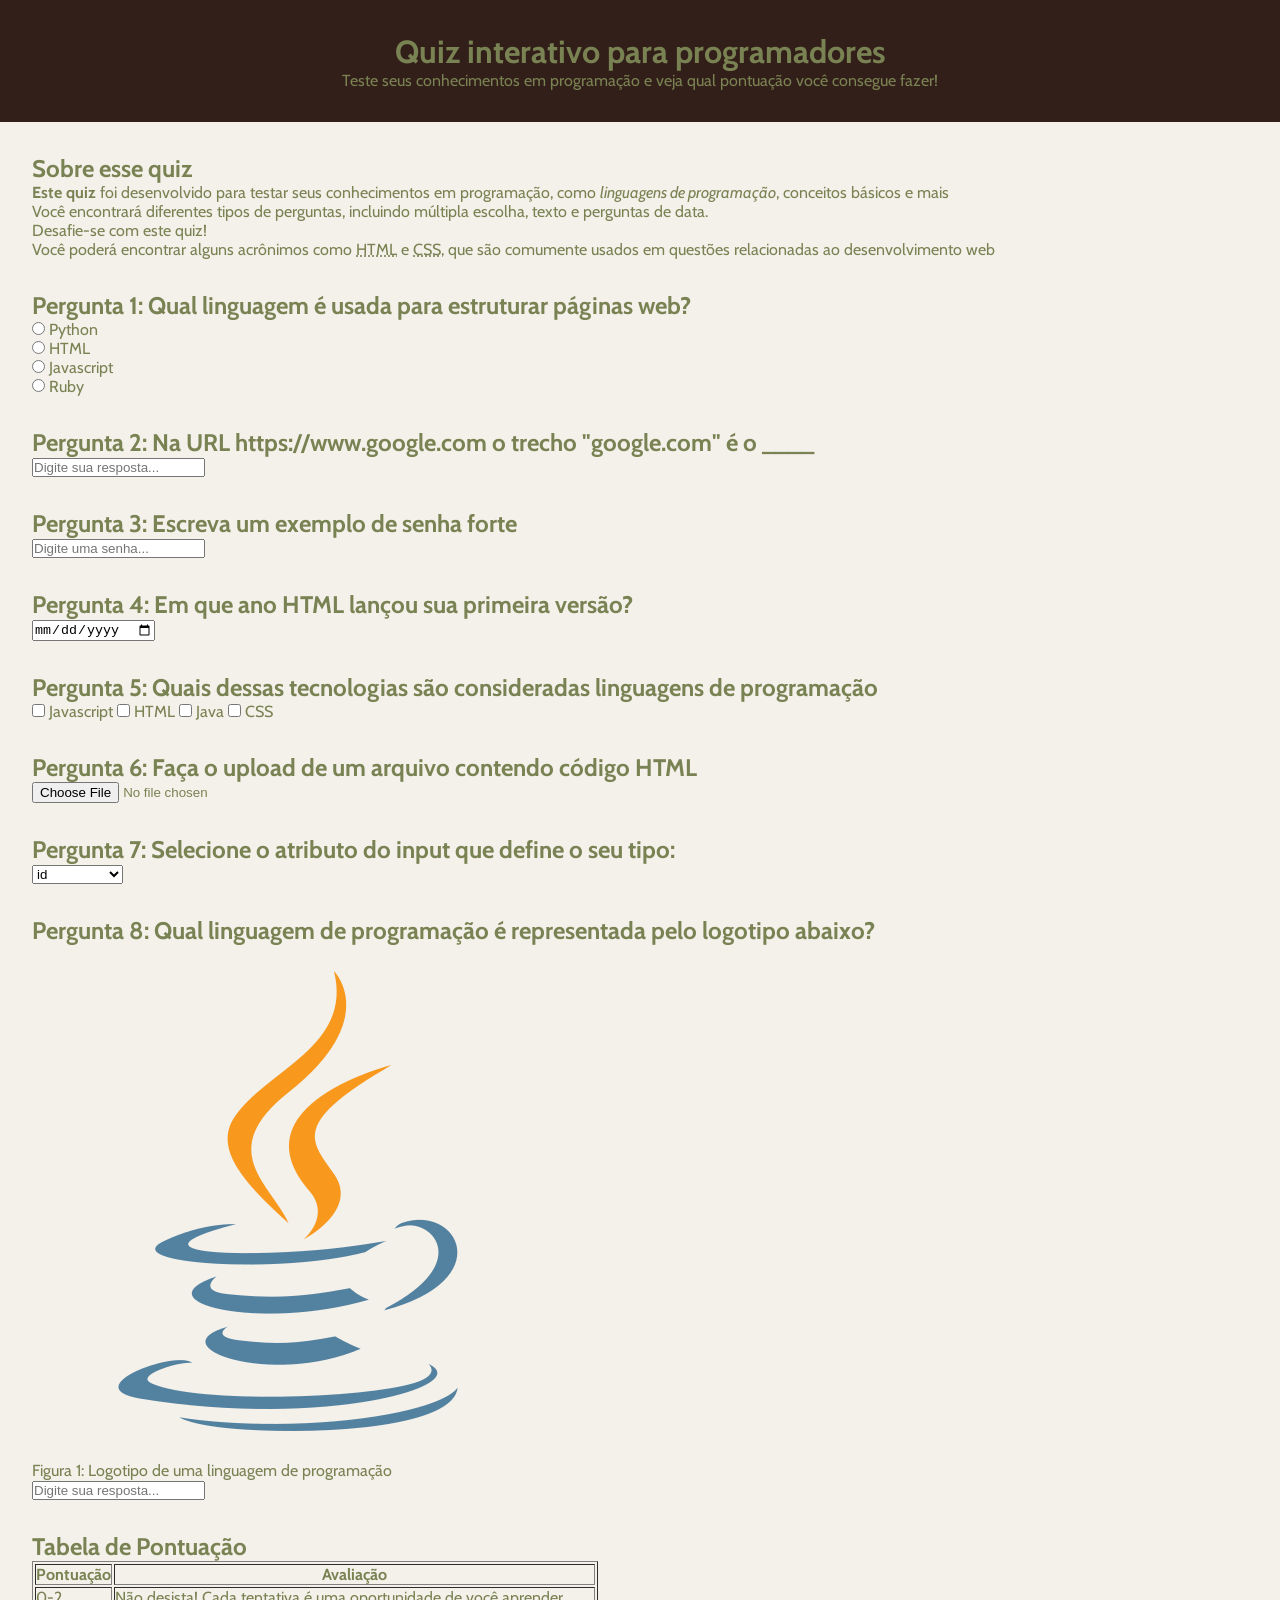
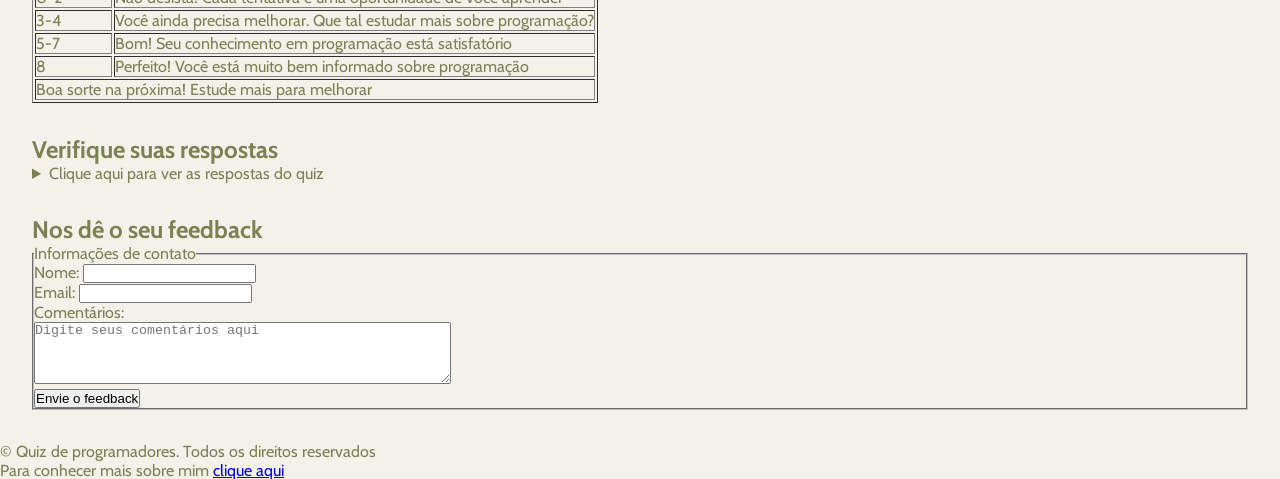
==== index.html @ 03b25d88 "first push of quiz project" ====
<!DOCTYPE html>
<html>
    <head>
        <title>Quiz para programadores</title>
        <meta name="description" content="Um quiz interativo para testar seus conhecimentos">
        <link rel="stylesheet" href="style.css">
    </head>
    <body>
        <header>
            <h1>Quiz interativo para programadores</h1>
            <p>Teste seus conhecimentos em programação e veja qual pontuação você consegue fazer!</p>
        </header>
        <main>
            <!--Introdução-->
            <section>
                <h2>Sobre esse quiz</h2>
                <p><strong>Este quiz</strong> foi desenvolvido para testar seus conhecimentos em programação, como <em>linguagens de programação</em>, conceitos básicos e mais</p>
                <p>Você encontrará diferentes tipos de perguntas, incluindo múltipla escolha, texto e perguntas de data. <br> Desafie-se com este quiz!</p>
                <p>Você poderá encontrar alguns acrônimos como <abbr title="HyperText Markup Language">HTML</abbr> e <abbr title="Cascading Style Sheets">CSS</abbr>, que são comumente usados em questões relacionadas ao desenvolvimento web</p>
            </section>
            <!--Pergunta 1: múltipla escolha-->
            <section>
                <h2>Pergunta 1: Qual linguagem é usada para estruturar páginas web?</h2>
                <form>
                    <input type="radio" value="Python" id="p1a" name="pergunta1">
                    <label for="p1a">Python</label><br>
                    <input type="radio" value="HTML" id="p1b" name="pergunta1">
                    <label for="p1b">HTML</label><br>
                    <input type="radio" value="Javascript" id="p1c" name="pergunta1">
                    <label for="p1c">Javascript</label><br>
                    <input type="radio" value="Ruby" id="p1d" name="pergunta1">
                    <label for="p1d">Ruby</label><br>
                </form>
            </section>
            <!--Pergunta 2: texto-->
            <section>
                <h2>Pergunta 2: Na URL https://www.google.com o trecho "google.com" é o ____</h2>
                <form>
                    <input type="text" id="p2" name="pergunta2" placeholder="Digite sua resposta...">
                </form>
            </section>
            <!--Pergunta 3: senha-->
            <section>
                <h2>Pergunta 3: Escreva um exemplo de senha forte</h2>
                <form>
                    <input type="password" id="p3" name="pergunta3" placeholder="Digite uma senha...">
                </form>
            </section>
            <!--Pergunta 4: data-->
            <section>
                <h2>Pergunta 4: Em que ano HTML lançou sua primeira versão?</h2>
                <form>
                    <input type="date" id="p4" name="pergunta4">
                </form>
            </section>
            <!--Pergunta 5: seleção múltipla-->
            <section>
                <h2>Pergunta 5: Quais dessas tecnologias são consideradas linguagens de programação</h2>
                <form>
                    <input type="checkbox" id="p5a" name="pergunta5" value="Javascript">
                    <label for="p5a">Javascript</label>
                    <input type="checkbox" id="p5b" name="pergunta5" value="HTML">
                    <label for="p5b">HTML</label>
                    <input type="checkbox" id="p5c" name="pergunta5" value="Java">
                    <label for="p5c">Java</label>
                    <input type="checkbox" id="p5d" name="pergunta5" value="CSS">
                    <label for="p5d">CSS</label>
                </form>
            </section>
            <!--Pergunta 6: upload de arquivo-->
            <section>
                <h2>Pergunta 6: Faça o upload de um arquivo contendo código HTML</h2>
                <form>
                    <input type="file" id="p6" name="pergunta6">
                </form>
            </section>
            <!--Pergunta 7: menu suspenso-->
            <section>
                <h2>Pergunta 7: Selecione o atributo do input que define o seu tipo:</h2>
                <form>
                    <select name="pergunta7" id="p7">
                        <option value="id">id</option>
                        <option value="type">type</option>
                        <option value="placeholder">placeholder</option>
                    </select>
                </form>
            </section>
            <!--Pergunta 8: imagem-->
            <section>
                <h2>Pergunta 8: Qual linguagem de programação é representada pelo logotipo abaixo?</h2>
                <figure>
                    <img src="181_Java_logo_logos-512.webp" alt="Logotipo de uma linguagem de programação"><br>
                    <figcaption>Figura 1: Logotipo de uma linguagem de programação</figcaption>
                </figure>
                <input type="text" id="p8" name="pergunta8" placeholder="Digite sua resposta...">
            </section>
            <!--Tabela de Pontuação-->
            <section>
                <h2>Tabela de Pontuação</h2>
                <table border="1">
                    <thead>
                        <tr>
                            <th>Pontuação</th>
                            <th>Avaliação</th>
                        </tr>
                    </thead>
                    <tbody>
                        <tr>
                            <td>0-2</td>
                            <td>Não desista! Cada tentativa é uma oportunidade de você aprender</td>
                        </tr>
                        <tr>
                            <td>3-4</td>
                            <td>Você ainda precisa melhorar. Que tal estudar mais sobre programação?</td>
                        </tr>
                        <tr>
                            <td>5-7</td>
                            <td>Bom! Seu conhecimento em programação está satisfatório</td>
                        </tr>
                        <tr>
                            <td>8</td>
                            <td>Perfeito! Você está muito bem informado sobre programação</td>
                        </tr>
                    </tbody>
                    <tfoot>
                        <tr>
                            <td colspan="2">Boa sorte na próxima! Estude mais para melhorar</td>
                        </tr>
                    </tfoot>
                </table>
            </section>
            <!--Lista de Respostas-->
            <section>
                <h2>Verifique suas respostas</h2>
                <details>
                    <summary>Clique aqui para ver as respostas do quiz</summary>
                    <ol>
                        <li>HTML</li>
                        <li>Domínio</li>
                        <li>Ab23!kao8Anmd#</li>
                        <li>1991</li>
                        <li>Javascript, Java</li>
                        <li>Arquivo deve ter extensão .html</li>
                        <li>type</li>
                        <li>Java</li>
                    </ol>
                </details>
            </section>
            <!--Formulário de Feedback-->
            <section>
                <h2>Nos dê o seu feedback</h2>
                <form>
                    <fieldset>
                        <legend>Informações de contato</legend>
                        <label for="nome">Nome:</label>
                        <input type="text" id="nome" name="nome"><br>
                        <label for="email">Email:</label>
                        <input type="email" id="email" name="email"><br>
                        <label for="comentarios">Comentários:</label><br>
                        <textarea id="comentarios" name="comentarios" rows="4" cols="50" placeholder="Digite seus comentários aqui"></textarea><br>
                        <button onclick="alert('FEEDBACK ENVIADO')">Envie o feedback</button>
                    </fieldset>
                </form>
            </section>
        </main>
        <footer>
            <p>&copy Quiz de programadores. Todos os direitos reservados</p>
            <p>Para conhecer mais sobre mim <a href="sobremim.html" target="_blank">clique aqui</a></p>
        </footer>
    </body>
</html>
---- style.css ----
@import url('https://fonts.googleapis.com/css2?family=Cabin:ital,wght@0,400..700;1,400..700&display=swap');

*{
    margin: 0px;
    padding: 0px;
    box-sizing: border-box;
}

body{
    background-color: #f4f0ea;
    color: #798252;
    font-family:  'Cabin', sans-serif;
    font-weight: 400;
}
header{
    padding: 2rem;
    background-color: #331f19;
    text-align: center;
}
main {
    padding: 2rem;
    display: flex;
    flex-direction: column;
    gap: 2rem;
}
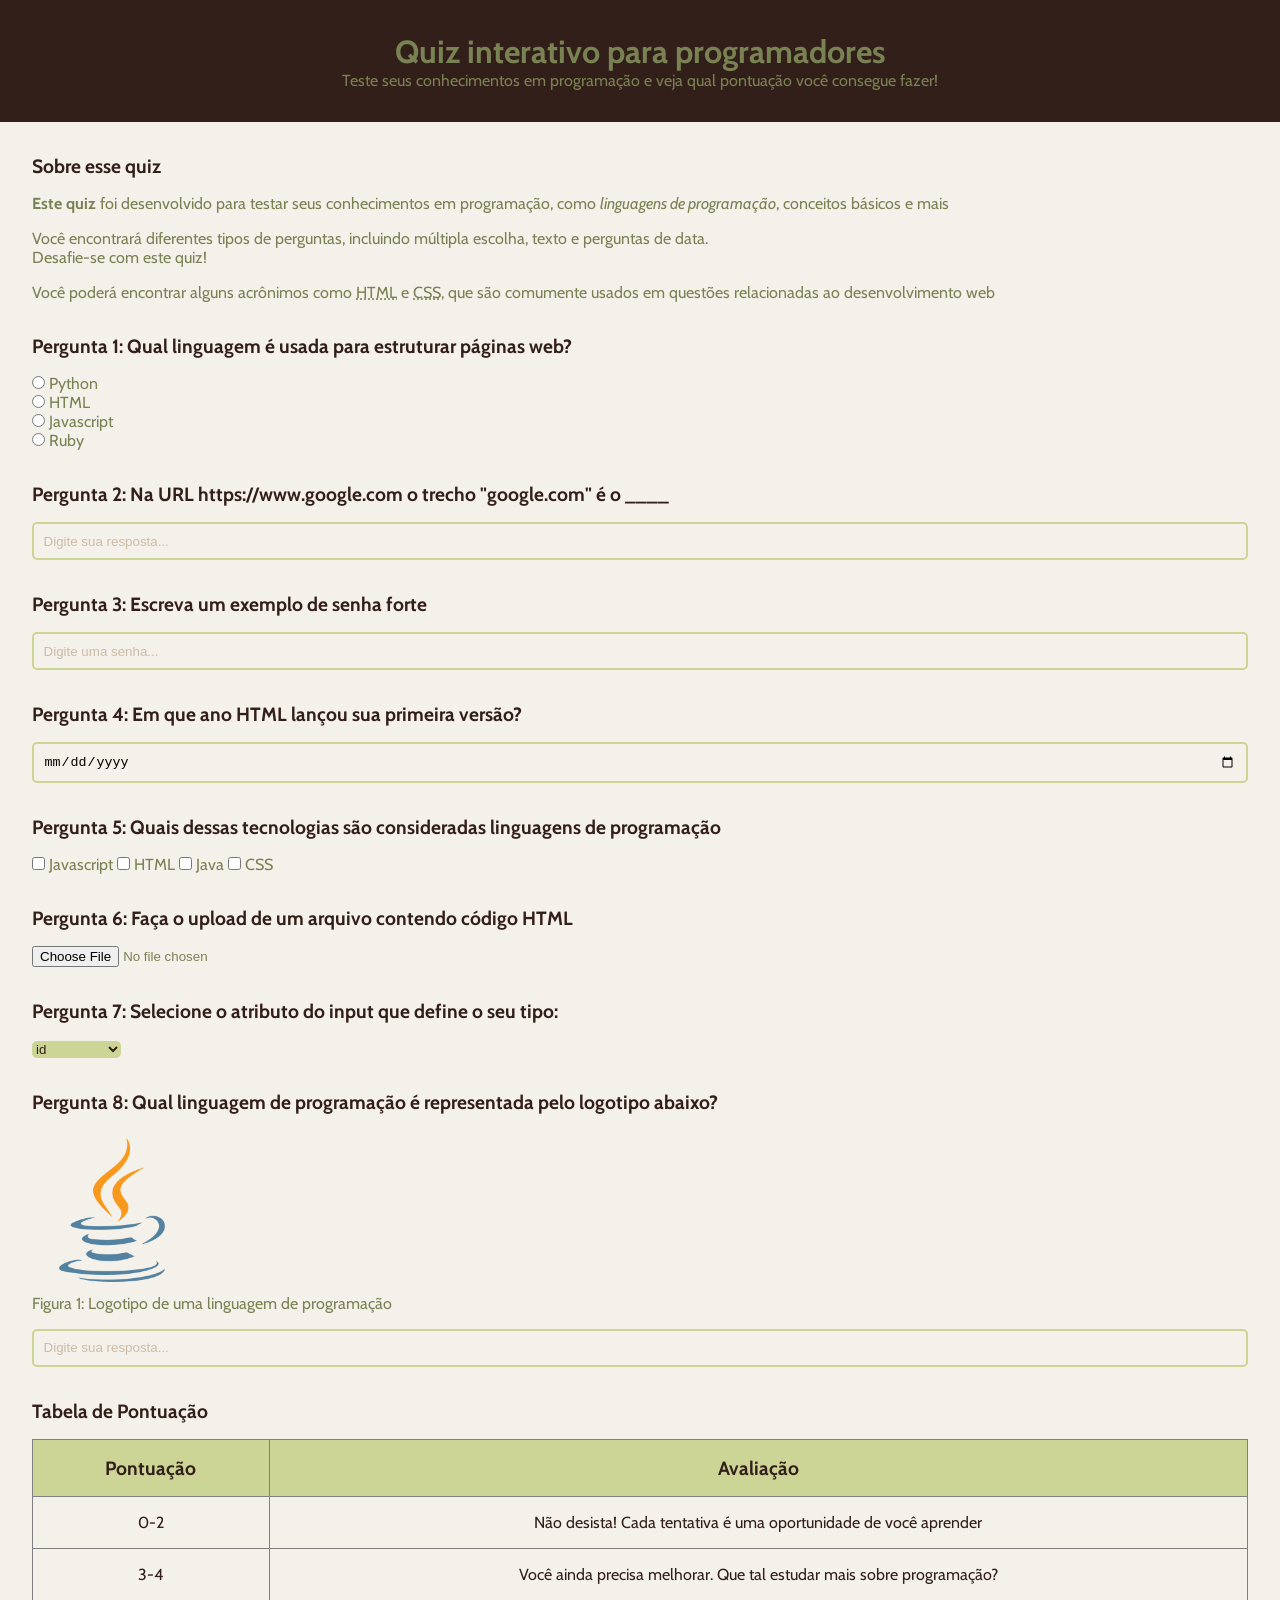
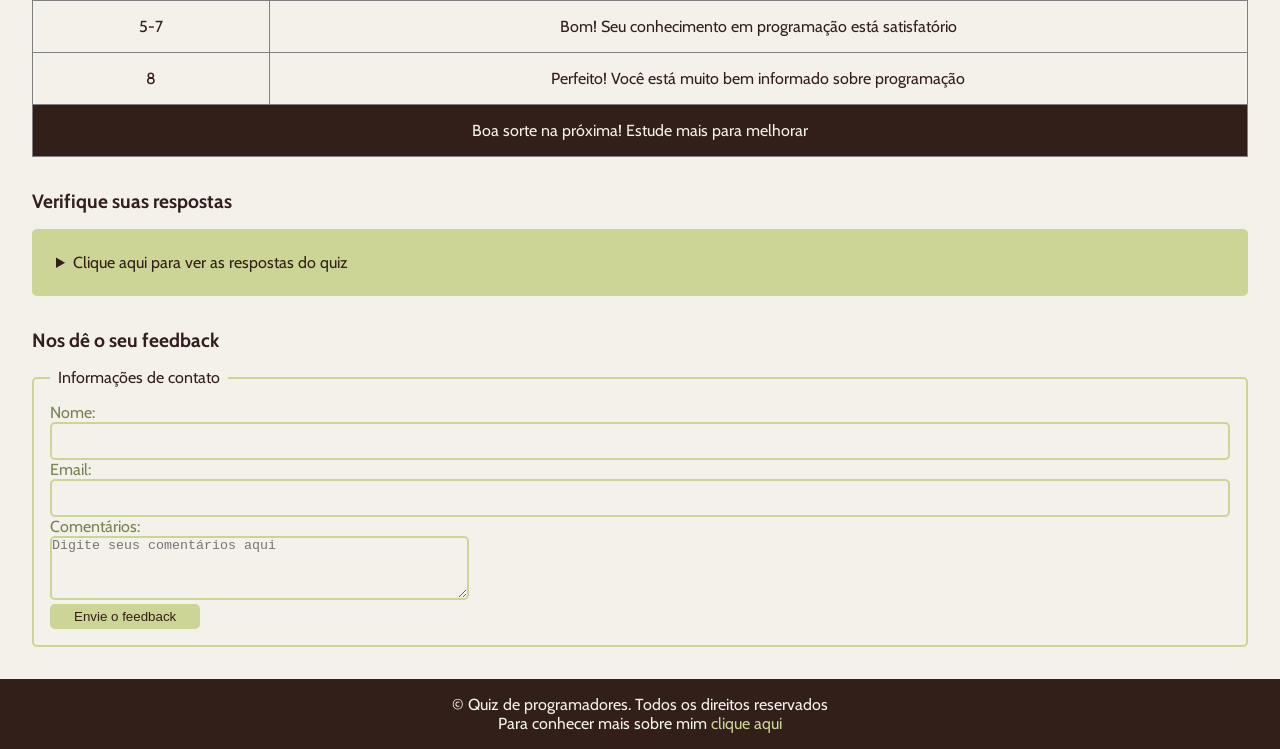
==== commit 756a54e4: "first CSS use on quiz" ====
--- a/index.html
+++ b/index.html
@@ -164,8 +164,8 @@
             </section>
         </main>
         <footer>
-            <p>&copy Quiz de programadores. Todos os direitos reservados</p>
-            <p>Para conhecer mais sobre mim <a href="sobremim.html" target="_blank">clique aqui</a></p>
+            <p class="p-footer">&copy Quiz de programadores. Todos os direitos reservados</p>
+            <p class="p-footer">Para conhecer mais sobre mim <a href="sobremim.html" target="_blank">clique aqui</a></p>
         </footer>
     </body>
 </html>
--- a/style.css
+++ b/style.css
@@ -6,20 +6,146 @@
     box-sizing: border-box;
 }
 
-body{
+body {
     background-color: #f4f0ea;
     color: #798252;
     font-family:  'Cabin', sans-serif;
     font-weight: 400;
 }
+
 header{
     padding: 2rem;
     background-color: #331f19;
     text-align: center;
 }
+
 main {
     padding: 2rem;
     display: flex;
     flex-direction: column;
     gap: 2rem;
 }
+
+section {
+    display: flex;
+    flex-direction: column;
+    gap: 1rem;
+}
+
+h2 {
+    color: #331f19;
+    font-size: 1.2rem;
+}
+
+input[type="radio"], input[type="checkbox"] {
+    accent-color: #CCD595;
+}
+
+input[type="text"], input[type="password"], input[type="email"], input[type="date"] {
+    width: 100%;
+    padding: 0.6rem;
+    border: 2px solid #CCD595;
+    border-radius: 5px;
+    background-color: transparent;
+}
+
+input::placeholder{
+    color: #CBBCA7;
+}
+
+select{
+    cursor: pointer;
+    background-color: #CCD595;
+    color: #331f19;
+    border-radius: 5px;
+    border: none;
+    outline: none;
+}
+
+img {
+    width: 10rem;
+    border-radius: 5px;
+}
+
+table{
+    width: 100%;
+    border-collapse: collapse;
+}
+
+th{
+    font-size: 1.2rem;
+    background-color: #CCD595;
+    color: #331f19;
+    padding: 1rem;
+}
+
+td {
+    color: #331f19;
+    padding: 1rem;
+    text-align: center;
+}
+
+tfoot td{
+    background-color: #331f19;
+    color: #f4f0ea;
+}
+
+
+details {
+    background-color: #CCD595;
+    border-radius: 5px;
+    padding: 1rem;
+}
+summary{
+    color: #331f19;
+    margin: 0.5rem;
+    cursor: pointer;
+}
+
+ol {
+    margin-left: 1.5rem;
+}
+
+ol li {
+    padding: 0.2rem;
+}
+
+fieldset{
+    border: 2px solid #CCD595;
+    border-radius: 5px;
+    padding: 1rem;
+}
+
+legend{
+    color: #331f19;
+    padding: 0 0.5rem;
+}
+textarea {
+    background-color: transparent;
+    border-radius: 5px;
+    border: 2px solid #CCD595;
+}
+
+button{
+    background-color: #CCD595;
+    border: none;
+    padding: 0.3rem 1.5rem;
+    color: #331f19;
+    border-radius: 5px;
+    cursor: pointer;
+}
+
+footer{
+    background-color: #331f19;
+    text-align: center;
+    padding: 1rem;
+}
+
+.p-footer{
+    color: #f4f0ea;
+}
+
+footer a{
+    text-decoration: none;
+    color: #CCD595;
+}
